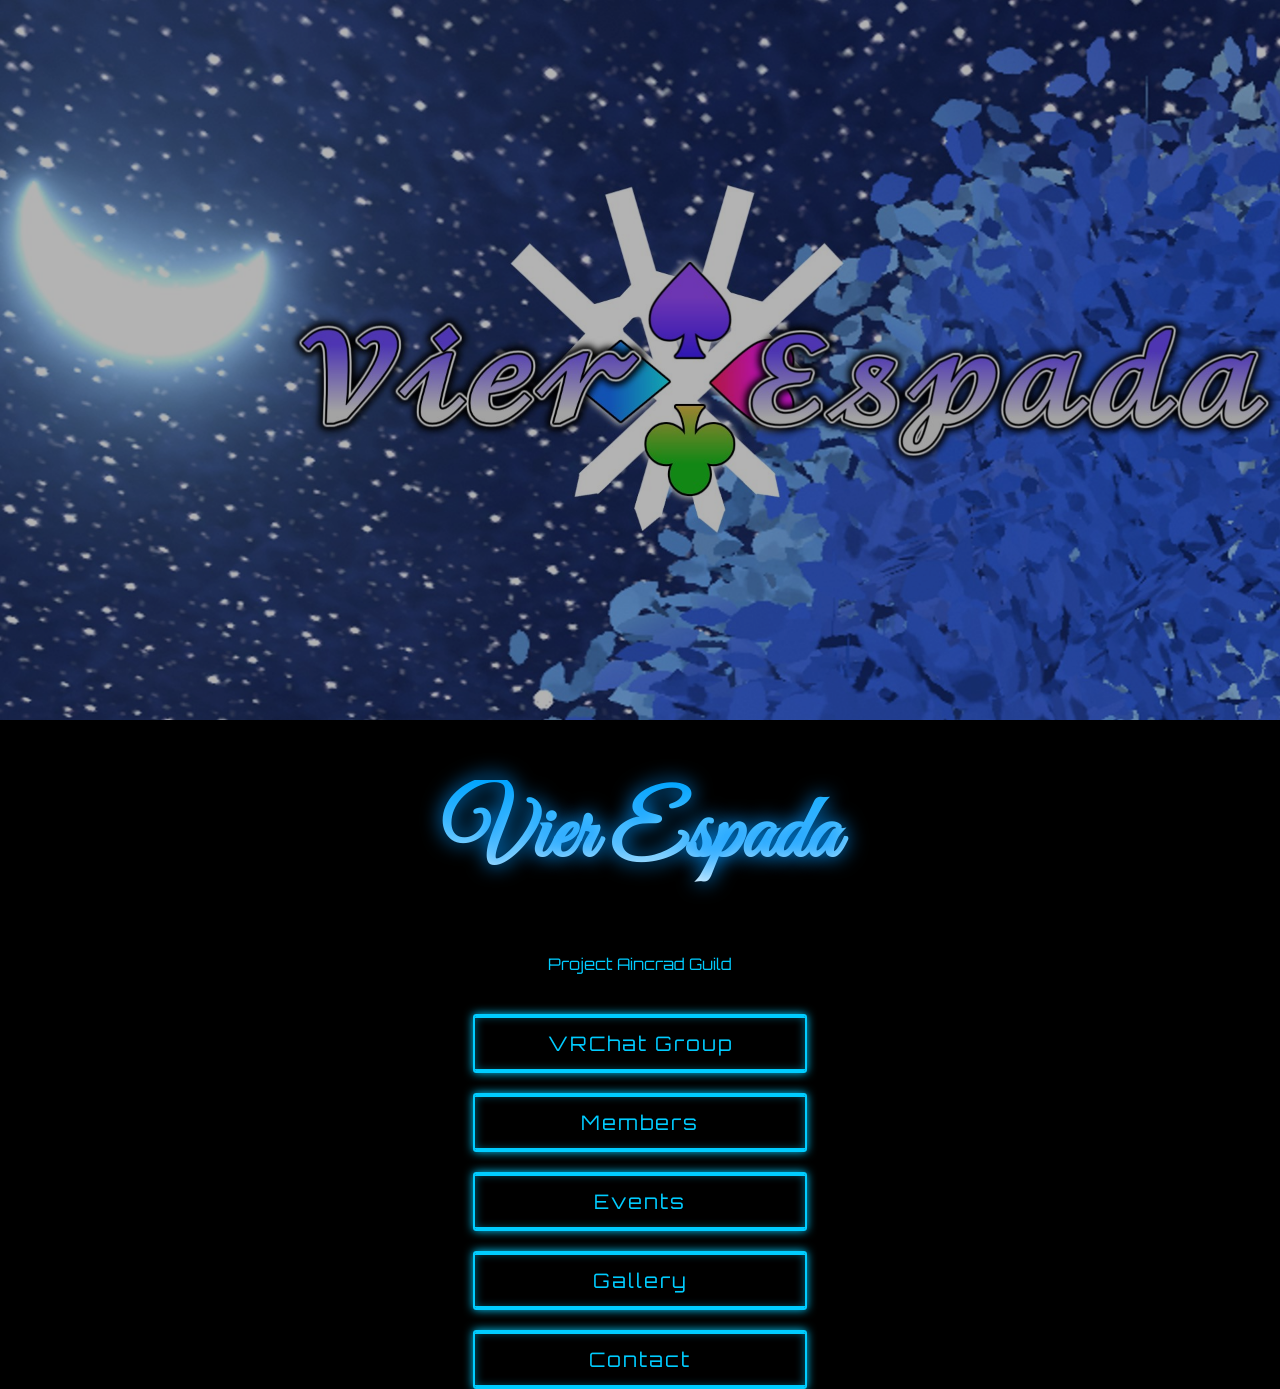
==== index.html @ a9eb3556 "Update index.html" ====
<!DOCTYPE html>
<html lang="ja">
<head>
  <meta charset="UTF-8">

  <title>Vier Espada</title>

  <!-- フォント -->
  <link href="https://fonts.googleapis.com/css2?family=Orbitron&family=Great+Vibes&display=swap" rel="stylesheet">

  <link rel="stylesheet" href="style.css">
</head>

<body>

  
  <!-- バナー -->
  <img src="bg.jpg" class="banner">

  <!-- タイトル -->
  <header>
    <h1>Vier Espada</h1>
    <p>Project Aincrad Guild</p>
  </header>

  <!-- HUDメニュー -->
  <div class="hud">

    <a href="vrchat.html" class="hud-btn">VRChat Group</a>
    <a href="members.html" class="hud-btn">Members</a>
    <a href="events.html" class="hud-btn">Events</a>
    <a href="gallery.html" class="hud-btn">Gallery</a>
    <a href="contact.html" class="hud-btn">Contact</a>

  </div>

</body>
</html>
---- style.css ----
body {
  margin: 0;
  font-family: 'Orbitron', sans-serif;
  background-color: black;
  color: #00ccff;
  text-align: center;
}

/* バナー */
.banner {
  width: 100%;
  height: auto;
  display: block;
  opacity: 0.7;
}

/* タイトル */
h1 {
  font-family: 'Great Vibes', cursive;
  font-size: 90px;

  background: linear-gradient(to bottom, #00aaff, #ffffff);
  -webkit-background-clip: text;
  color: transparent;

  text-shadow: 0 0 20px rgba(0, 150, 255, 1);
}

/* HUDコンテナ */
.hud {
  margin-top: 40px;

  display: flex;
  flex-direction: column;
  align-items: center;
  gap: 20px;
}

/* HUDボタン */
.hud-btn {
  width: 300px;
  padding: 15px;

  font-size: 20px;
  letter-spacing: 2px;

  color: #00ccff;
  text-decoration: none;

  border: 2px solid #00ccff;
  border-radius: 3px;

  background: rgba(0, 0, 0, 0.6);

  box-shadow: 
    0 0 10px #00ccff,
    inset 0 0 10px rgba(0, 204, 255, 0.5);

  position: relative;
  overflow: hidden;

  transition: 0.3s;
}

/* 上下ライン（SAOっぽい） */
.hud-btn::before,
.hud-btn::after {
  content: "";
  position: absolute;
  width: 100%;
  height: 2px;
  background: #00ccff;
  left: 0;
}

.hud-btn::before {
  top: 0;
}

.hud-btn::after {
  bottom: 0;
}

/* ホバー */
.hud-btn:hover {
  background: rgba(0, 204, 255, 0.2);

  box-shadow: 
    0 0 20px #00ccff,
    0 0 40px #00ccff,
    inset 0 0 20px rgba(0, 204, 255, 0.8);

  transform: scale(1.05);
}
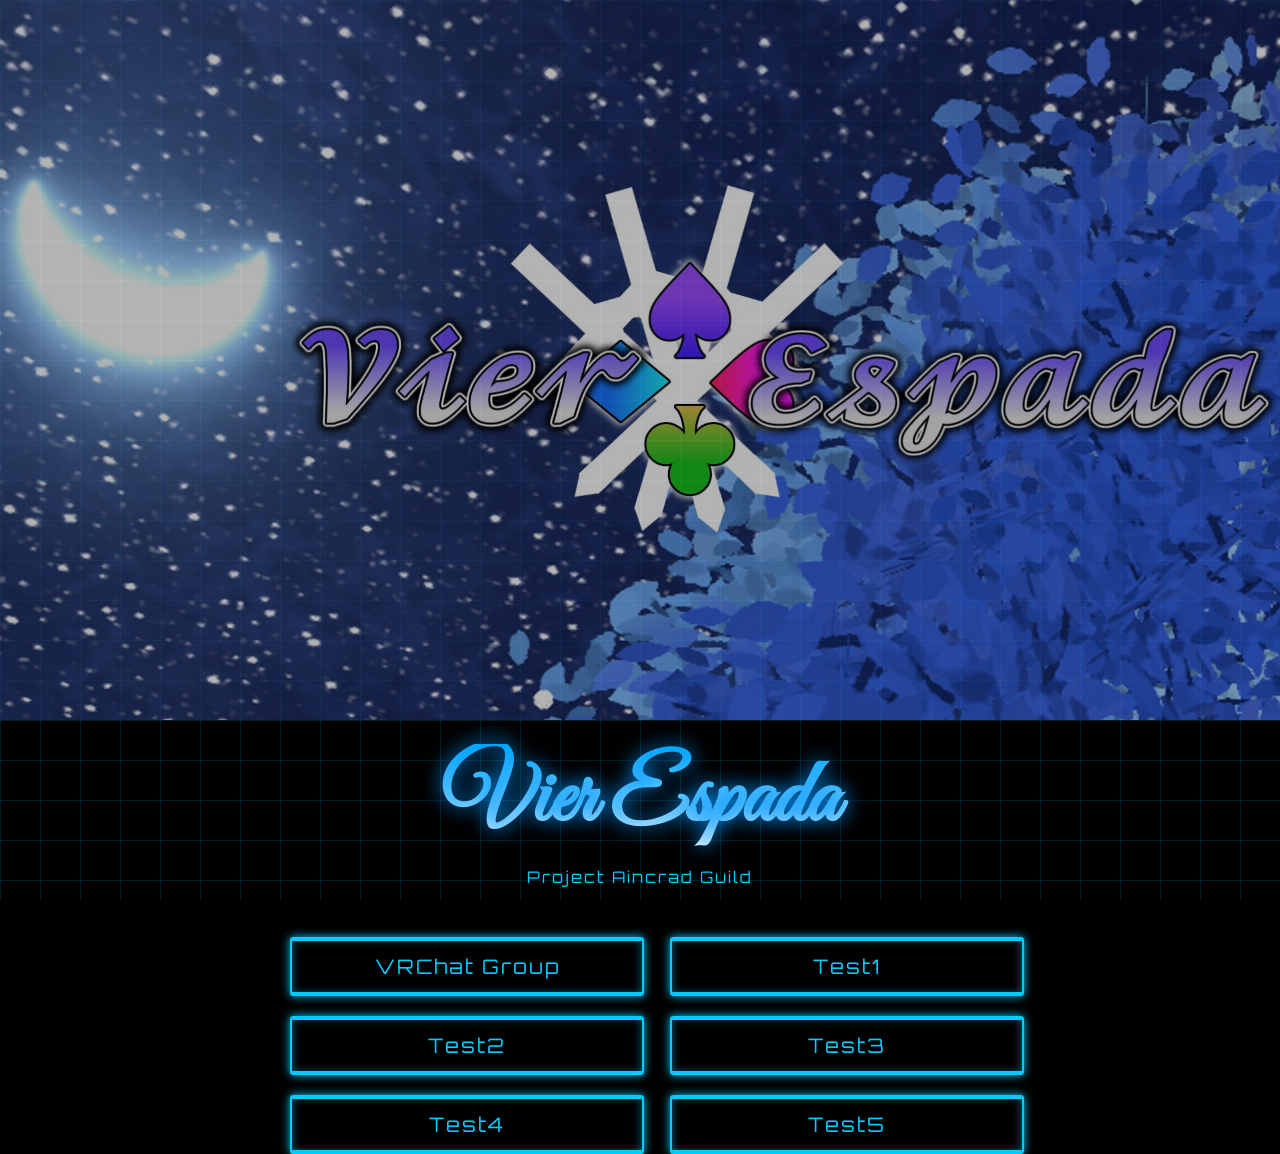
==== commit 0ed4f795: "Update index.html" ====
--- a/index.html
+++ b/index.html
@@ -25,12 +25,16 @@
 
   <!-- HUDメニュー -->
   <div class="hud">
-
-    <a href="vrchat.html" class="hud-btn">VRChat Group</a>
-    <a href="members.html" class="hud-btn">Members</a>
-    <a href="events.html" class="hud-btn">Events</a>
-    <a href="gallery.html" class="hud-btn">Gallery</a>
-    <a href="contact.html" class="hud-btn">Contact</a>
+    <a href="https://vrchat.com/home/group/grp_5118e809-9d5b-44a3-b567-2d597e972042"
+   target="_blank"
+   class="hud-btn">
+  VRChat Group
+</a>
+    <a href="Test1.html" class="hud-btn">Test1</a>
+    <a href="Test2.html" class="hud-btn">Test2</a>
+    <a href="Test3.html" class="hud-btn">Test3</a>
+    <a href="Test4.html" class="hud-btn">Test4</a>
+    <a href="Test5.html" class="hud-btn">Test5</a>
 
   </div>
 
--- a/style.css
+++ b/style.css
@@ -4,13 +4,25 @@
   background-color: black;
   color: #00ccff;
   text-align: center;
+  overflow-x: hidden;
+}
+
+/* 背景グリッド（SAO感） */
+body::before {
+  content: "";
+  position: fixed;
+  width: 100%;
+  height: 100%;
+  background-image: 
+    linear-gradient(#00ccff22 1px, transparent 1px),
+    linear-gradient(90deg, #00ccff22 1px, transparent 1px);
+  background-size: 40px 40px;
+  z-index: -1;
 }
 
 /* バナー */
 .banner {
   width: 100%;
-  height: auto;
-  display: block;
   opacity: 0.7;
 }
 
@@ -18,6 +30,7 @@
 h1 {
   font-family: 'Great Vibes', cursive;
   font-size: 90px;
+  margin: 20px 0;
 
   background: linear-gradient(to bottom, #00aaff, #ffffff);
   -webkit-background-clip: text;
@@ -26,19 +39,30 @@
   text-shadow: 0 0 20px rgba(0, 150, 255, 1);
 }
 
-/* HUDコンテナ */
-.hud {
-  margin-top: 40px;
-
-  display: flex;
-  flex-direction: column;
-  align-items: center;
-  gap: 20px;
+/* サブタイトル */
+header p {
+  color: #00ccff;
+  letter-spacing: 2px;
+  margin-top: -10px;
 }
 
-/* HUDボタン */
+/* HUD（2列レイアウト） */
+.hud {
+  margin-top: 50px;
+
+  display: grid;
+  grid-template-columns: repeat(2, 1fr);
+  column-gap: 60px;
+  row-gap: 20px;
+  
+  width: 700px;
+  margin-left: auto;
+  margin-right: auto;
+}
+
+/* ボタン */
 .hud-btn {
-  width: 300px;
+  width: 100%;
   padding: 15px;
 
   font-size: 20px;
@@ -62,7 +86,7 @@
   transition: 0.3s;
 }
 
-/* 上下ライン（SAOっぽい） */
+/* 上下ライン */
 .hud-btn::before,
 .hud-btn::after {
   content: "";
@@ -81,7 +105,7 @@
   bottom: 0;
 }
 
-/* ホバー */
+/* ホバー演出 */
 .hud-btn:hover {
   background: rgba(0, 204, 255, 0.2);
 
@@ -92,3 +116,8 @@
 
   transform: scale(1.05);
 }
+
+/* ホバー時はズレ戻す */
+.hud-btn:hover {
+  transform: scale(1.05) translateX(0);
+}
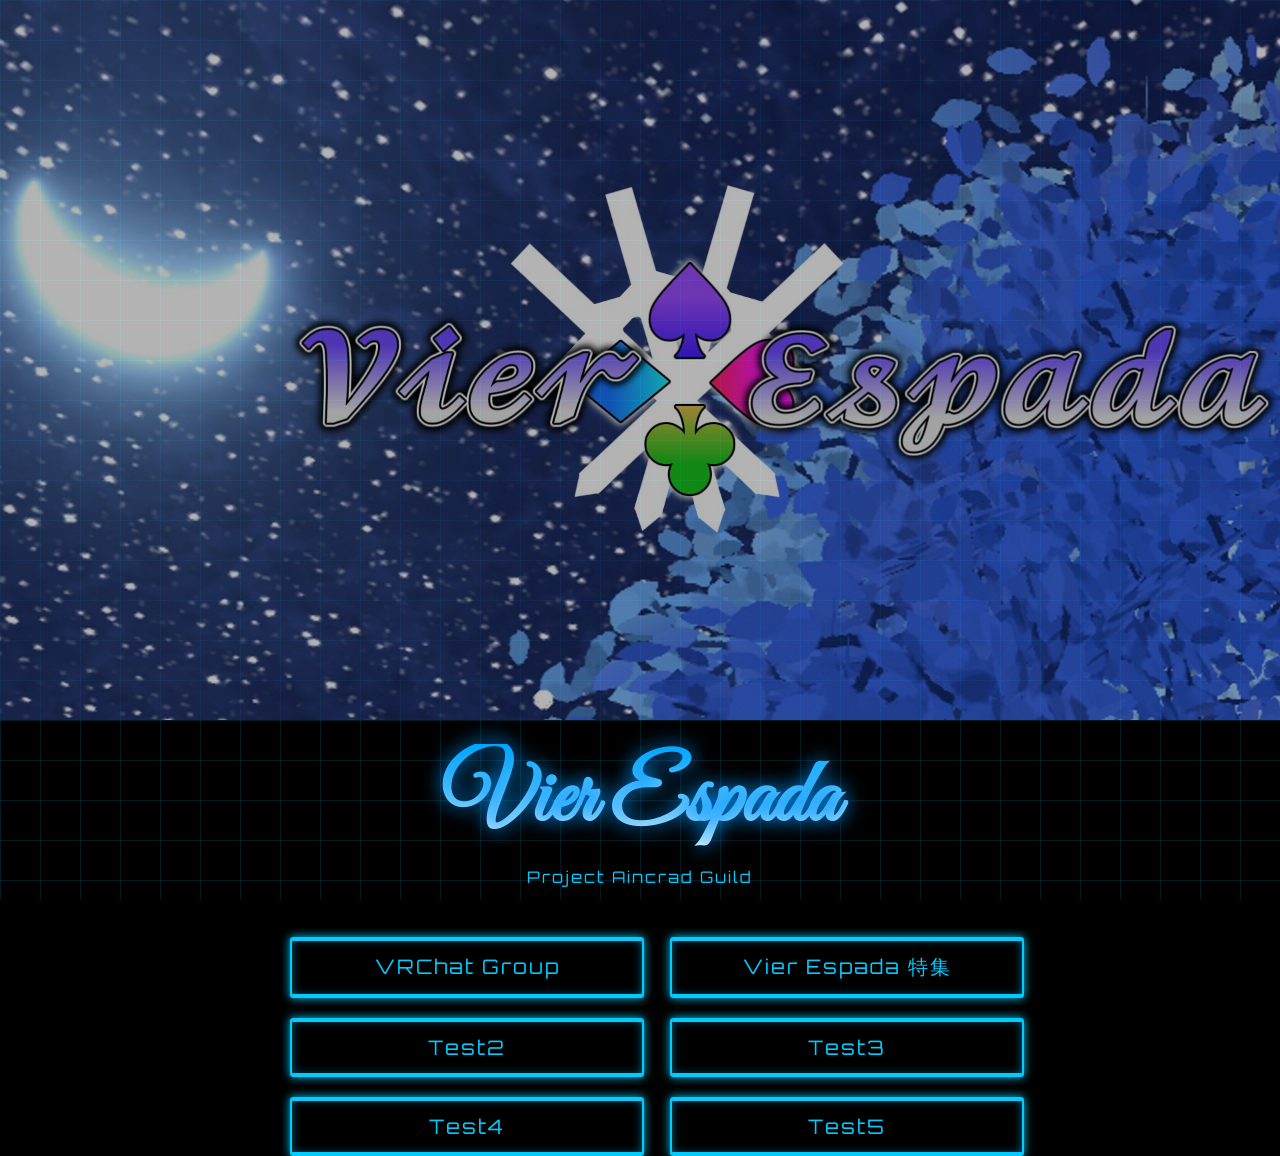
==== commit bc7b8113: "Update index.html" ====
--- a/index.html
+++ b/index.html
@@ -30,7 +30,7 @@
    class="hud-btn">
   VRChat Group
 </a>
-    <a href="Test1.html" class="hud-btn">Test1</a>
+    <a href="VET.html" class="hud-btn">Vier Espada 特集</a>
     <a href="Test2.html" class="hud-btn">Test2</a>
     <a href="Test3.html" class="hud-btn">Test3</a>
     <a href="Test4.html" class="hud-btn">Test4</a>
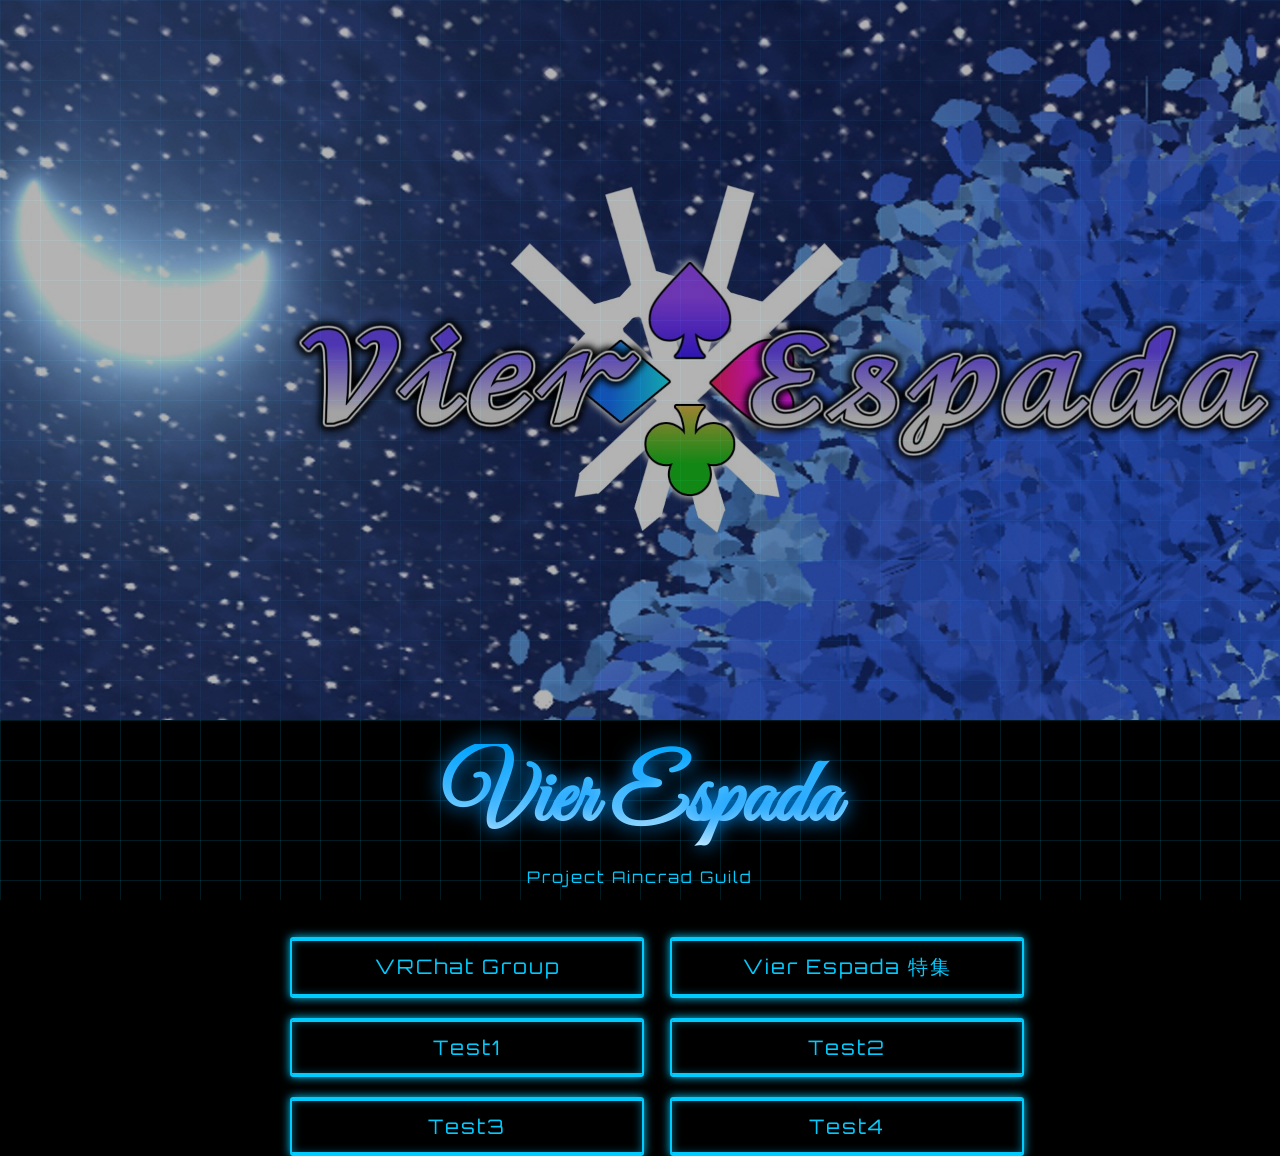
==== commit e7f2e895: "Update index.html" ====
--- a/index.html
+++ b/index.html
@@ -31,10 +31,10 @@
   VRChat Group
 </a>
     <a href="VET.html" class="hud-btn">Vier Espada 特集</a>
-    <a href="Test2.html" class="hud-btn">Test2</a>
-    <a href="Test3.html" class="hud-btn">Test3</a>
-    <a href="Test4.html" class="hud-btn">Test4</a>
-    <a href="Test5.html" class="hud-btn">Test5</a>
+    <a href="Test2.html" class="hud-btn">Test1</a>
+    <a href="Test3.html" class="hud-btn">Test2</a>
+    <a href="Test4.html" class="hud-btn">Test3</a>
+    <a href="Test5.html" class="hud-btn">Test4</a>
 
   </div>
 
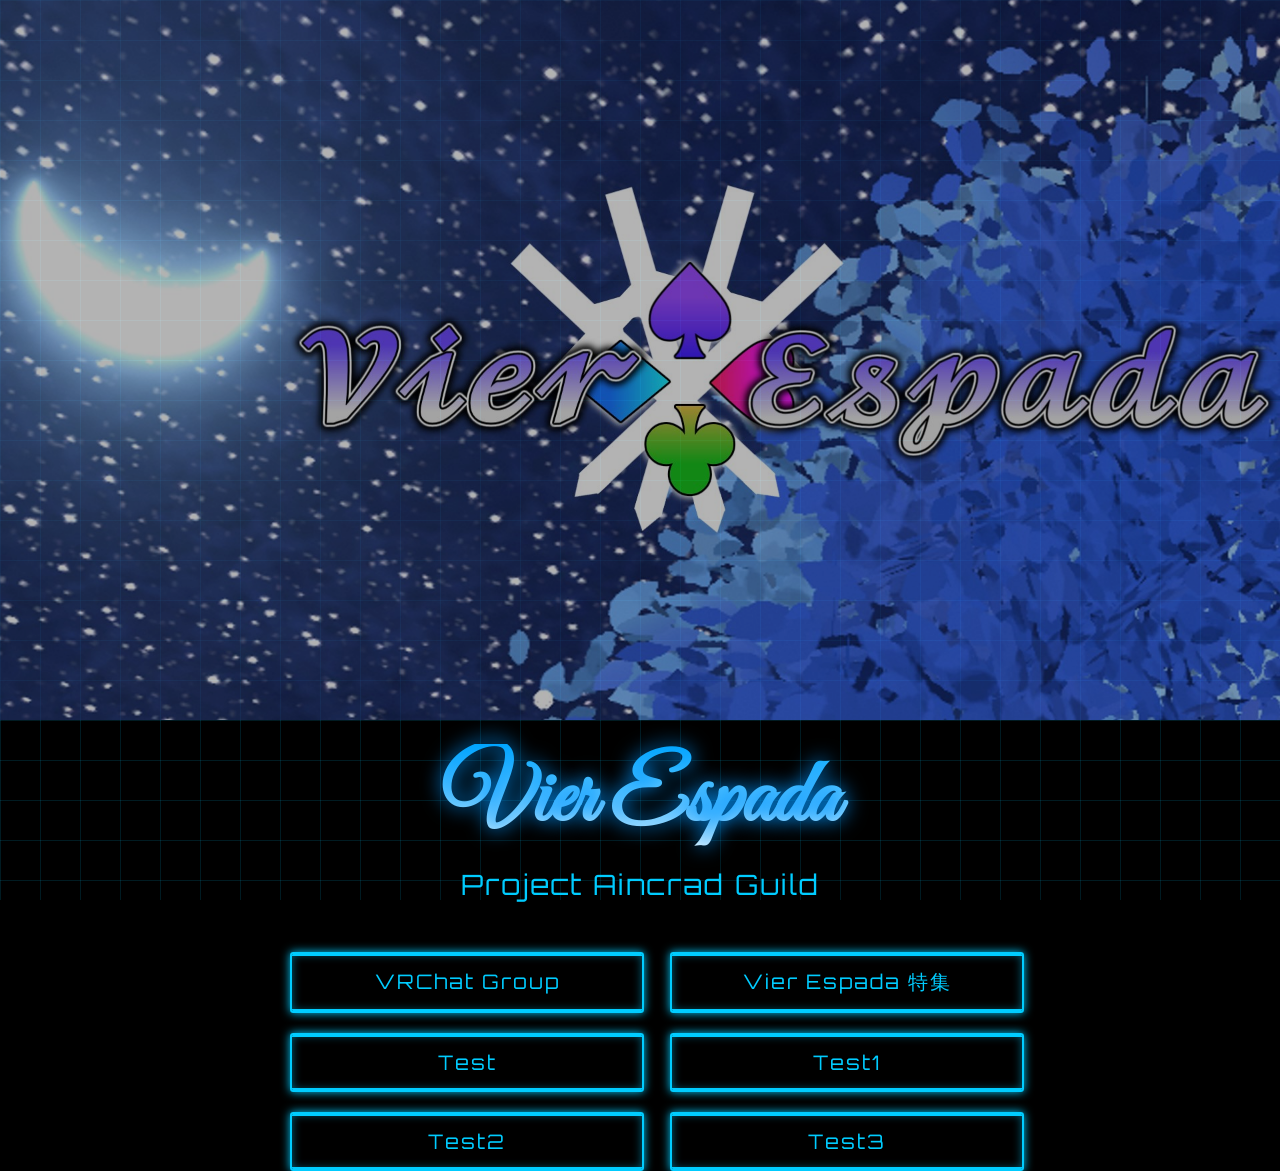
==== commit 132100db: "Update index.html" ====
--- a/index.html
+++ b/index.html
@@ -31,10 +31,10 @@
   VRChat Group
 </a>
     <a href="VET.html" class="hud-btn">Vier Espada 特集</a>
-    <a href="Test2.html" class="hud-btn">Test1</a>
-    <a href="Test3.html" class="hud-btn">Test2</a>
-    <a href="Test4.html" class="hud-btn">Test3</a>
-    <a href="Test5.html" class="hud-btn">Test4</a>
+    <a href="D.html" class="hud-btn">Test</a>
+    <a href="Test3.html" class="hud-btn">Test1</a>
+    <a href="Test4.html" class="hud-btn">Test2</a>
+    <a href="Test5.html" class="hud-btn">Test3</a>
 
   </div>
 
--- a/style.css
+++ b/style.css
@@ -41,6 +41,7 @@
 
 /* サブタイトル */
 header p {
+  font-size: 28px;
   color: #00ccff;
   letter-spacing: 2px;
   margin-top: -10px;
@@ -121,3 +122,150 @@
 .hud-btn:hover {
   transform: scale(1.05) translateX(0);
 }
+.back-btn {
+  position: fixed;
+  top: 20px;
+  left: 20px;
+
+  padding: 10px 20px;
+
+  color: #00ccff;
+  text-decoration: none;
+
+  border: 1px solid #00ccff;
+  background: rgba(0, 0, 0, 0.6);
+
+  box-shadow: 0 0 10px #00ccff;
+  border-radius: 3px;
+
+  transition: 0.3s;
+}
+
+.back-btn:hover {
+  background: rgba(0, 204, 255, 0.2);
+  box-shadow: 0 0 20px #00ccff;
+  transform: scale(1.05);
+}
+.gallery {
+  margin-top: 40px;
+
+  display: grid;
+  grid-template-columns: repeat(2, 1fr);
+  gap: 20px;
+
+  width: 700px;
+  margin-left: auto;
+  margin-right: auto;
+}
+
+.gallery-item {
+  width: 100%;
+  border: 2px solid #00ccff;
+  box-shadow: 0 0 15px #00ccff;
+
+  transition: 0.3s;
+  cursor: pointer;
+}
+
+.gallery-item:hover {
+  transform: scale(1.05);
+  box-shadow: 0 0 30px #00ccff;
+}
+.lightbox {
+  position: fixed;
+  top: 0;
+  left: 0;
+
+  width: 100%;
+  height: 100%;
+
+  background: rgba(0, 0, 0, 0.9);
+
+  display: none;
+  justify-content: center;
+  align-items: center;
+
+  z-index: 999;
+}
+
+.lightbox img {
+  max-width: 90%;
+  max-height: 90%;
+
+  border: 2px solid #00ccff;
+  box-shadow: 0 0 30px #00ccff;
+
+  animation: zoom 0.2s ease;
+  cursor: pointer;
+}
+
+@keyframes zoom {
+  from {
+    transform: scale(0.7);
+    opacity: 0;
+  }
+  to {
+    transform: scale(1);
+    opacity: 1;
+  }
+}
+.slider {
+  margin: 50px auto;
+
+  display: flex;
+  align-items: center;
+  justify-content: center;
+
+  gap: 20px;
+
+  width: 800px;
+}
+
+.slide-img {
+  width: 600px;
+
+  border: 2px solid #00ccff;
+  box-shadow: 0 0 25px #00ccff;
+
+  transition: 0.3s;
+}
+
+.arrow {
+  font-size: 40px;
+  color: #00ccff;
+
+  background: transparent;
+  border: none;
+
+  cursor: pointer;
+
+  text-shadow: 0 0 10px #00ccff;
+  transition: 0.2s;
+}
+
+.arrow:hover {
+  transform: scale(1.2);
+}
+.slider {
+  margin: 40px auto;
+  display: flex;
+  justify-content: center;
+  align-items: center;
+  gap: 20px;
+  width: 800px;
+}
+
+.slide-img {
+  width: 600px;
+  border: 2px solid #00ccff;
+  box-shadow: 0 0 20px #00ccff;
+}
+
+.arrow {
+  font-size: 40px;
+  color: #00ccff;
+  background: none;
+  border: none;
+  cursor: pointer;
+  text-shadow: 0 0 10px #00ccff;
+}
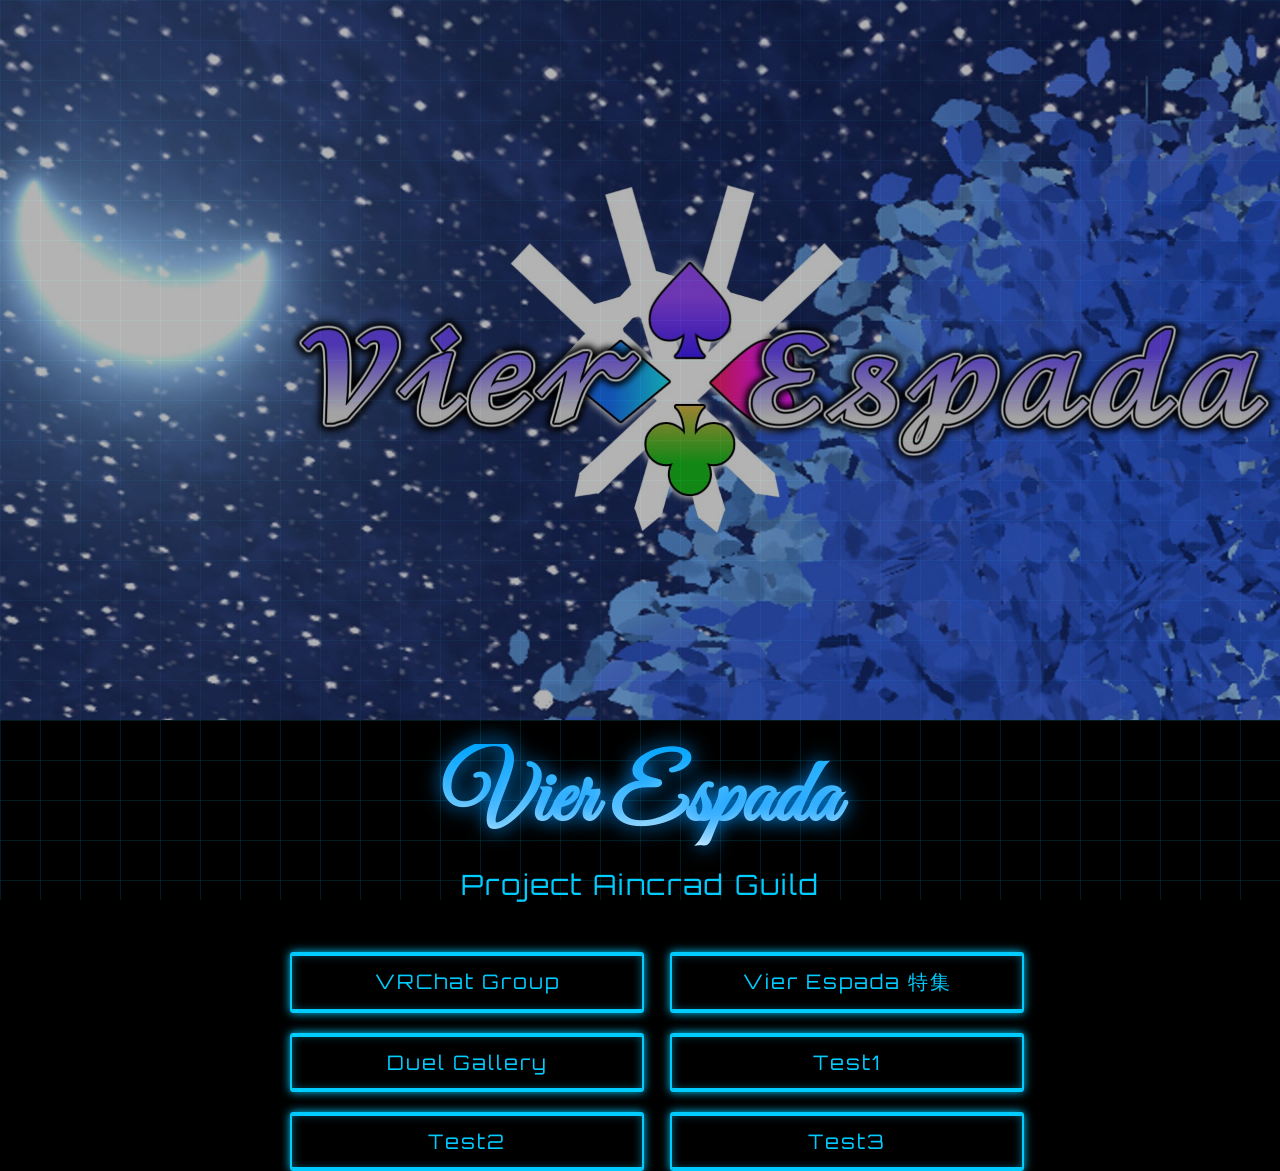
==== commit 1cc17712: "Update index.html" ====
--- a/index.html
+++ b/index.html
@@ -31,7 +31,7 @@
   VRChat Group
 </a>
     <a href="VET.html" class="hud-btn">Vier Espada 特集</a>
-    <a href="D.html" class="hud-btn">Test</a>
+    <a href="DG.html" class="hud-btn">Duel Gallery</a>
     <a href="Test3.html" class="hud-btn">Test1</a>
     <a href="Test4.html" class="hud-btn">Test2</a>
     <a href="Test5.html" class="hud-btn">Test3</a>
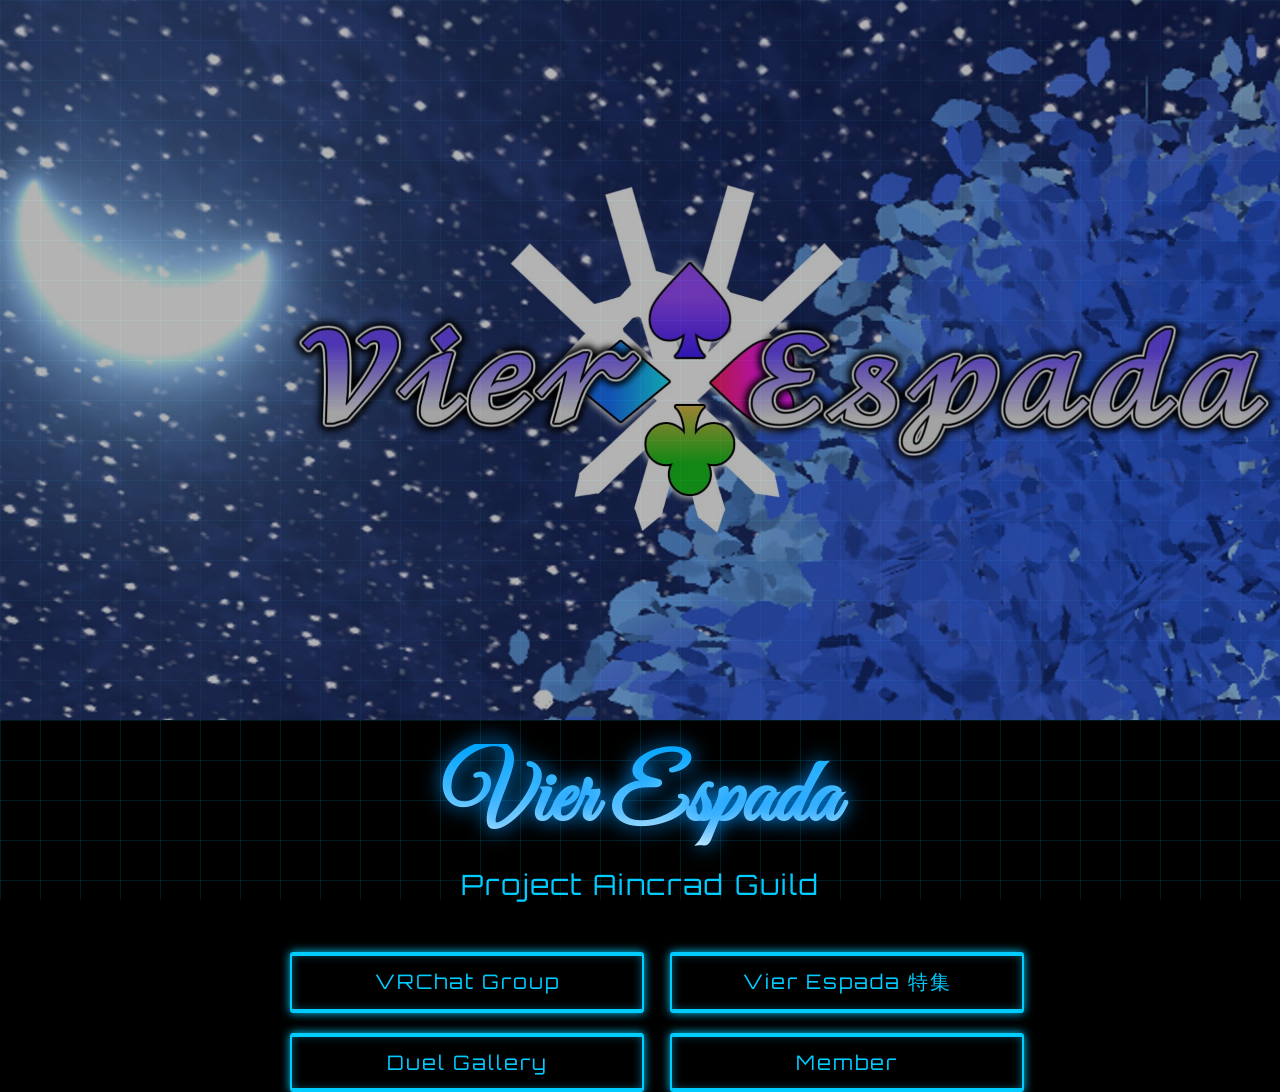
==== commit 56a83c93: "Update index.html" ====
--- a/index.html
+++ b/index.html
@@ -5,7 +5,7 @@
 
   <title>Vier Espada</title>
 
-  <!-- フォント -->
+
   <link href="https://fonts.googleapis.com/css2?family=Orbitron&family=Great+Vibes&display=swap" rel="stylesheet">
 
   <link rel="stylesheet" href="style.css">
@@ -14,16 +14,16 @@
 <body>
 
   
-  <!-- バナー -->
+
   <img src="bg.jpg" class="banner">
 
-  <!-- タイトル -->
+ 
   <header>
     <h1>Vier Espada</h1>
     <p>Project Aincrad Guild</p>
   </header>
 
-  <!-- HUDメニュー -->
+ 
   <div class="hud">
     <a href="https://vrchat.com/home/group/grp_5118e809-9d5b-44a3-b567-2d597e972042"
    target="_blank"
@@ -32,10 +32,8 @@
 </a>
     <a href="VET.html" class="hud-btn">Vier Espada 特集</a>
     <a href="DG.html" class="hud-btn">Duel Gallery</a>
-    <a href="Test3.html" class="hud-btn">Test1</a>
-    <a href="Test4.html" class="hud-btn">Test2</a>
-    <a href="Test5.html" class="hud-btn">Test3</a>
-
+    <a href="member.html" class="hud-btn">Member</a>
+  
   </div>
 
 </body>
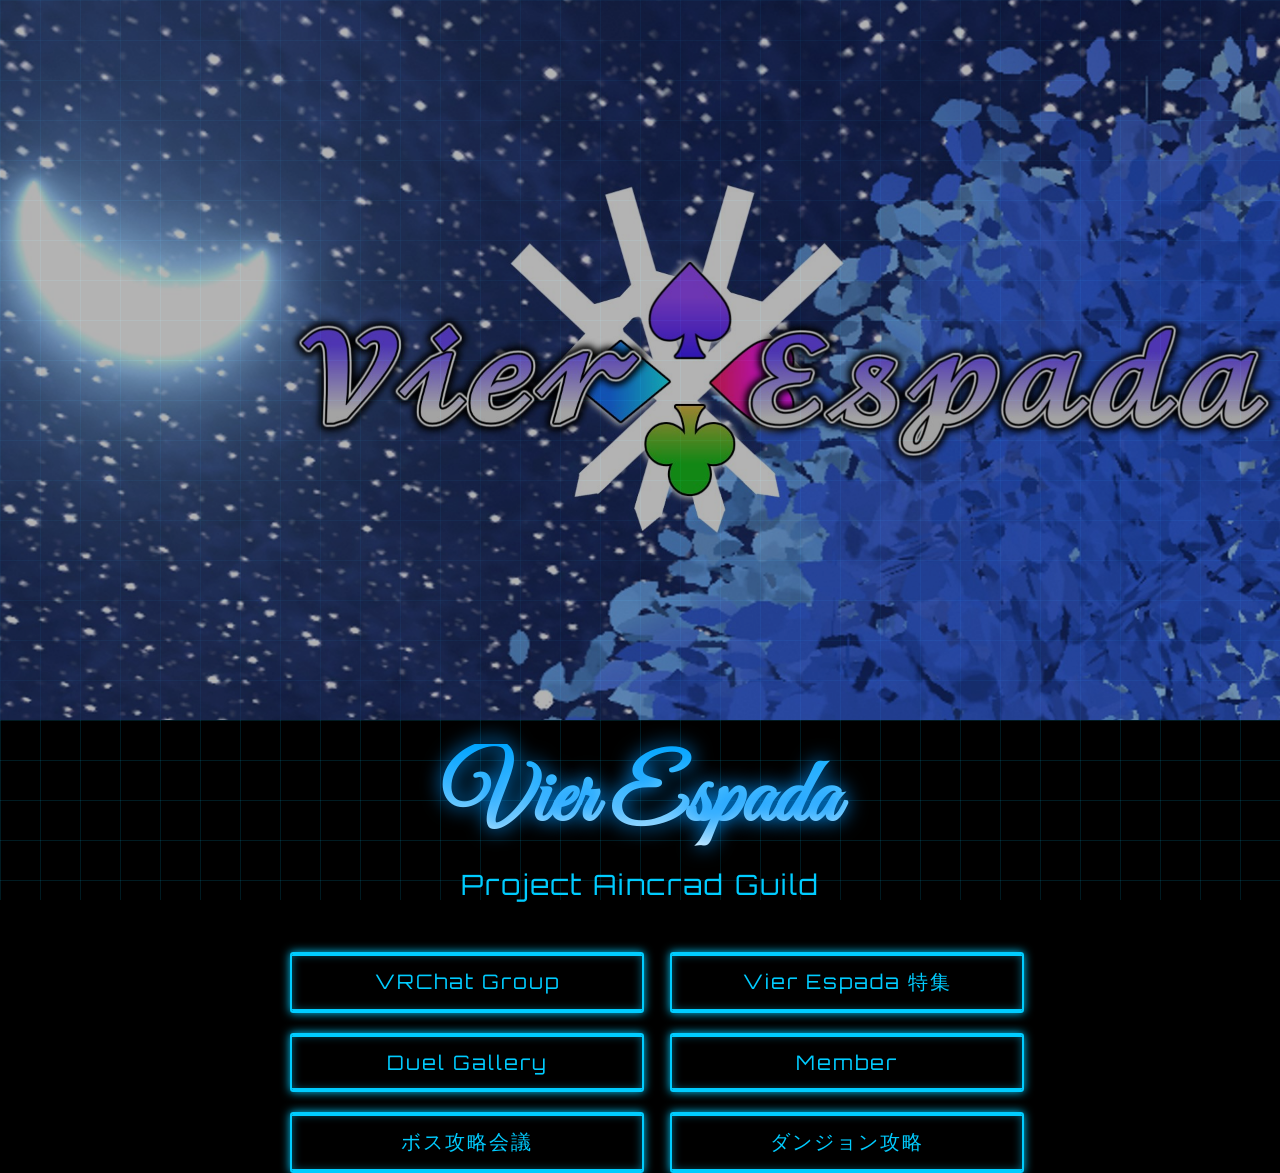
==== commit f4324cce: "Update index.html" ====
--- a/index.html
+++ b/index.html
@@ -33,6 +33,8 @@
     <a href="VET.html" class="hud-btn">Vier Espada 特集</a>
     <a href="DG.html" class="hud-btn">Duel Gallery</a>
     <a href="member.html" class="hud-btn">Member</a>
+    <a href=".html" class="hud-btn">ボス攻略会議</a>
+    <a href=".html" class="hud-btn">ダンジョン攻略</a>
   
   </div>
 
